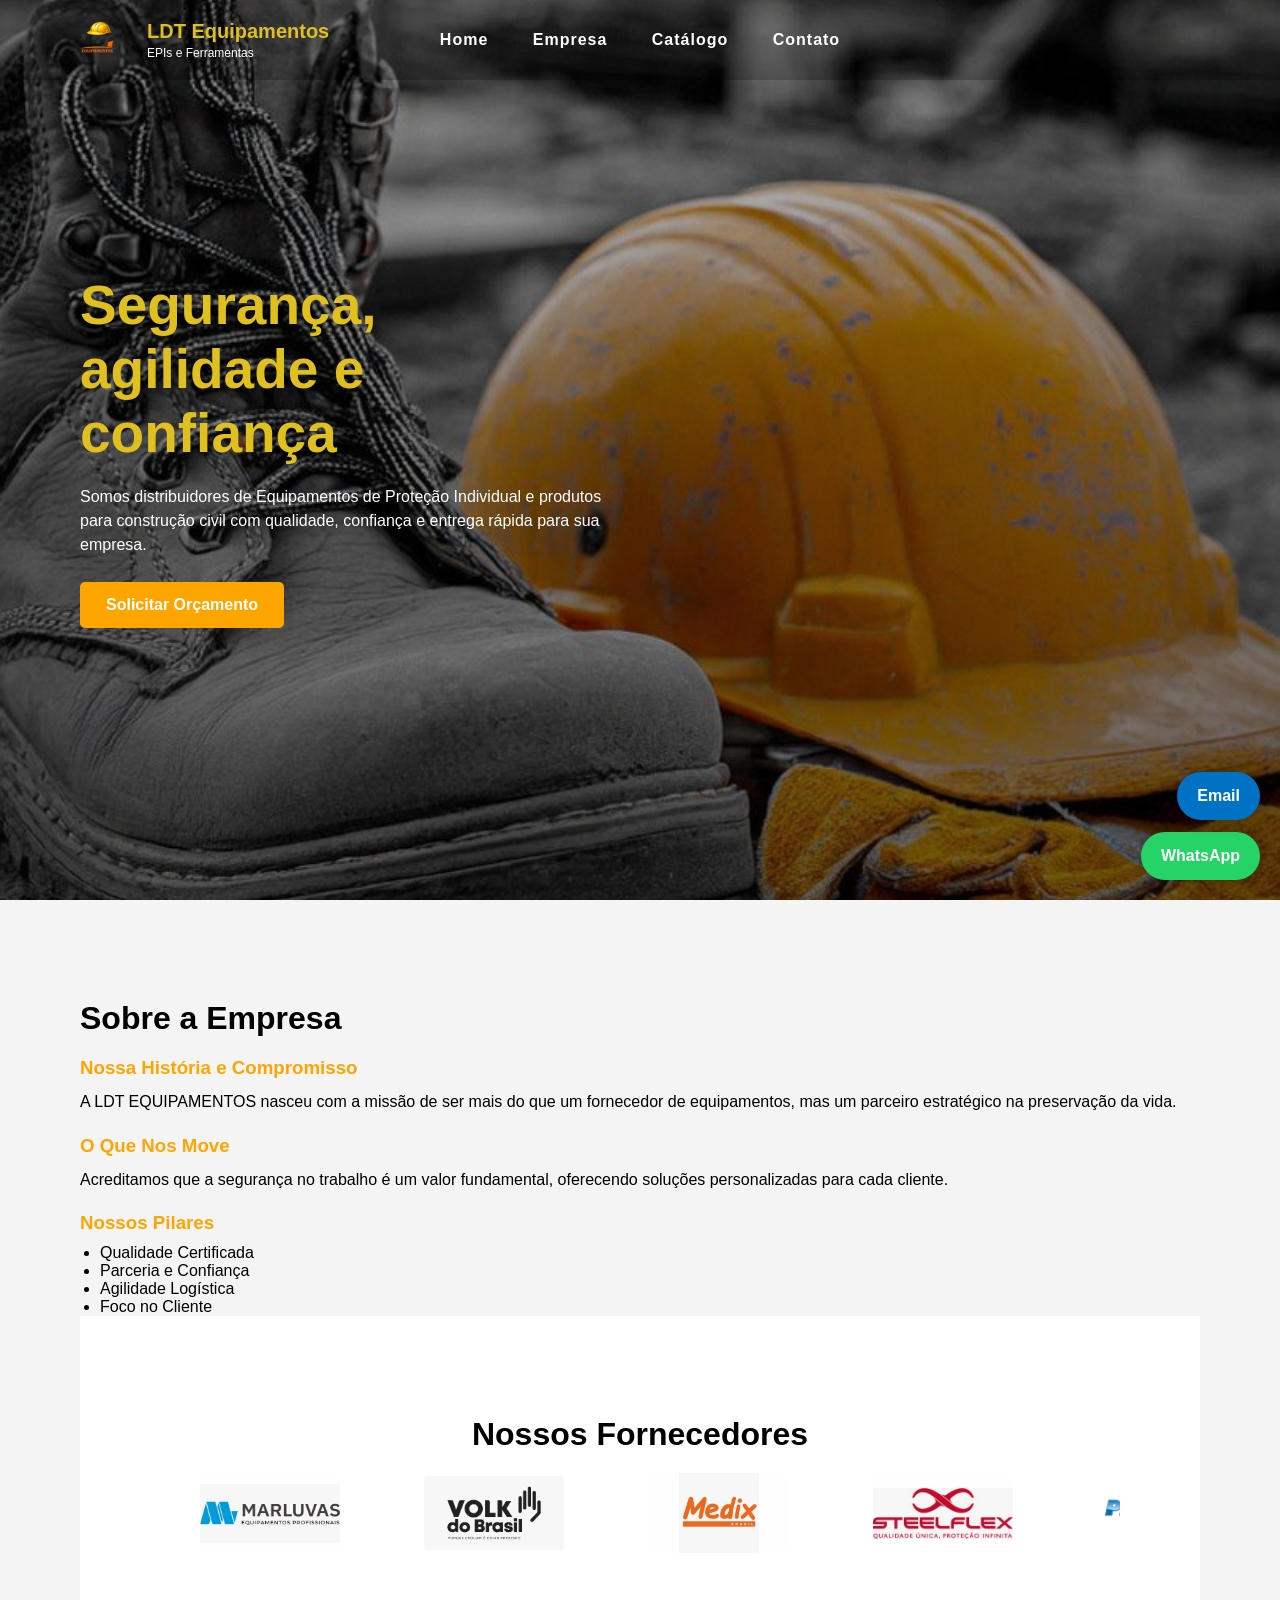
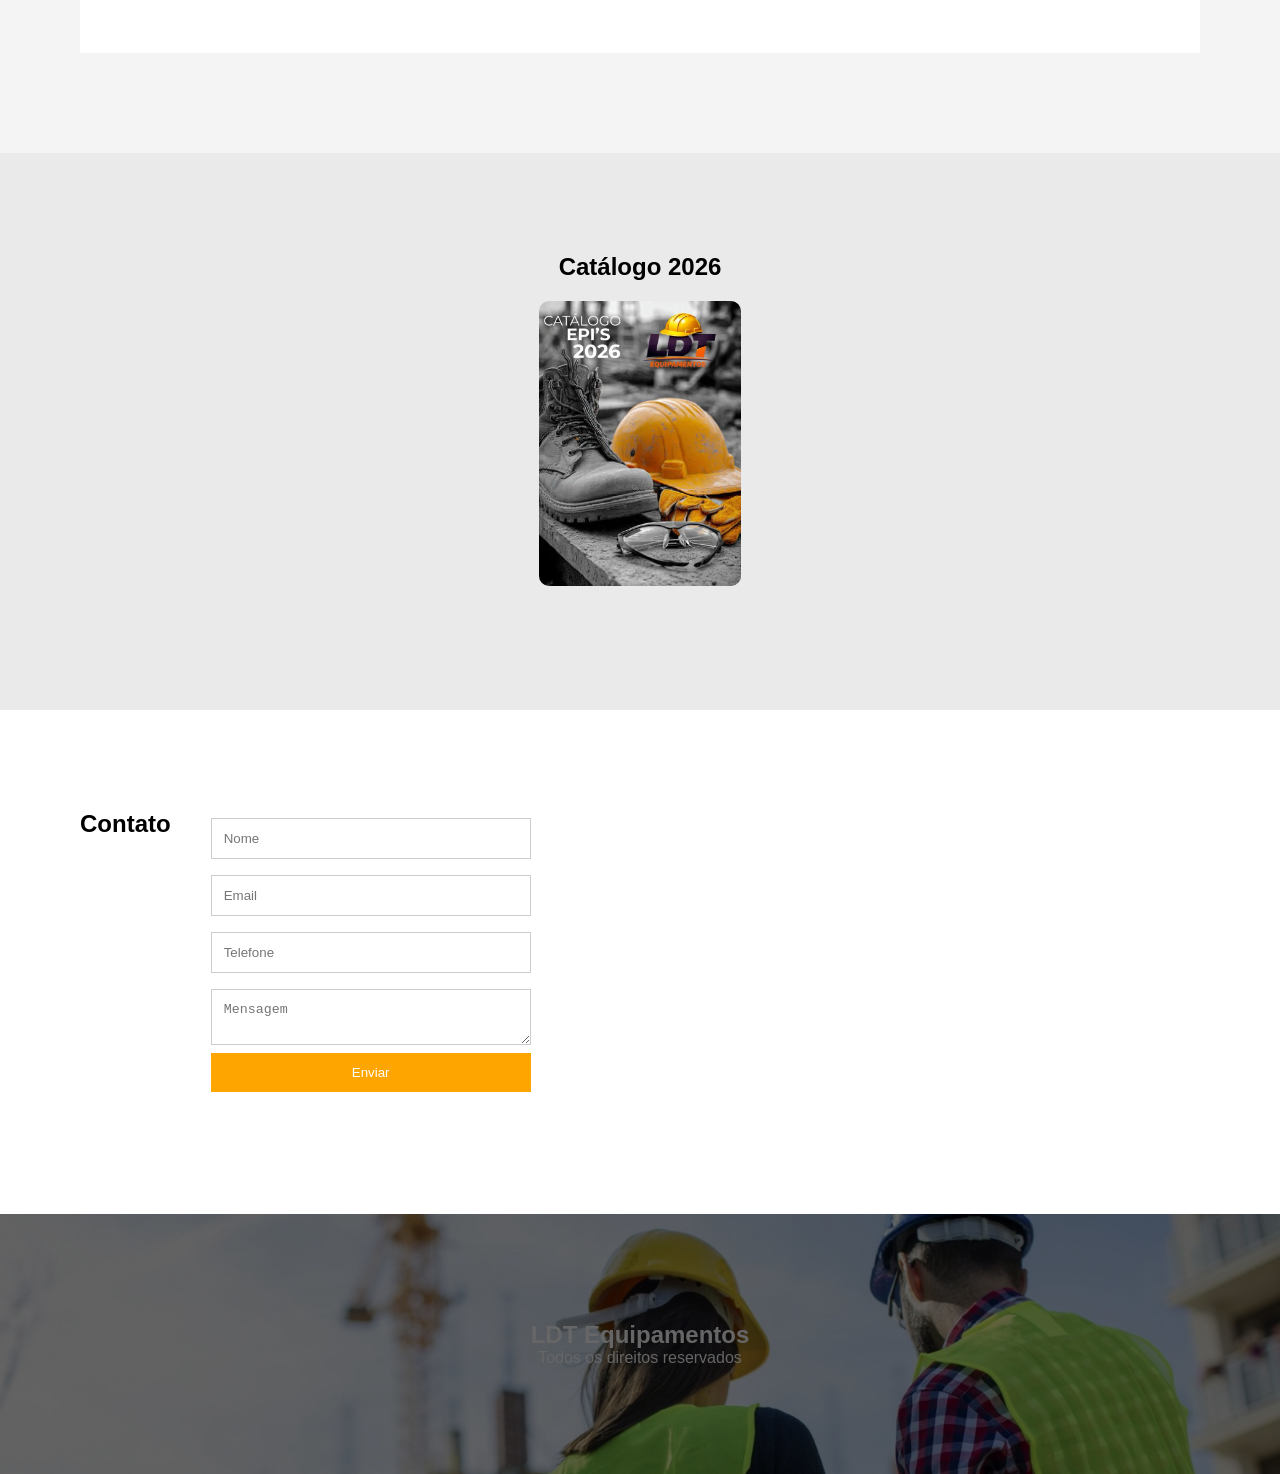
==== index.html @ c59ed526 "Add files via upload" ====
<!DOCTYPE html>
<html lang="pt-br">

<head>
    <meta charset="UTF-8">
    <meta name="viewport" content="width=device-width, initial-scale=1.0">
    <title>LDT Equipamentos</title>
    <link rel="stylesheet" href="style.css">
</head>

<body>
    <header class="header">
        <div class="logo-area"> <img src="img/logo.png.png" class="logo">
            <div class="logo-text">
                <h2>LDT Equipamentos</h2> <span>EPIs e Ferramentas</span>
            </div>
        </div>
        <nav> <a href="#home">Home</a> <a href="#sobre">Empresa</a> <a href="#catalogo">Catálogo</a> <a
                href="#contato">Contato</a> </nav>
    </header> <!-- BANNER -->
    <section id="home" class="hero">
        <div class="hero-text">
            <h1>Segurança, agilidade e confiança</h1>
            <p> Somos distribuidores de Equipamentos de Proteção Individual e produtos para construção civil com
                qualidade, confiança e entrega rápida para sua empresa. </p> <a href="https://wa.me/5511958265946"
                class="btn">Solicitar Orçamento</a>
        </div>
    </section>
    <!-- SOBRE -->
    <section id="sobre" class="sobre">
        <h2>Sobre a Empresa</h2>
        <h3>Nossa História e Compromisso</h3>
        <p> A LDT EQUIPAMENTOS nasceu com a missão de ser mais do que um fornecedor de equipamentos, mas um parceiro
            estratégico na preservação da vida. </p>
        <h3>O Que Nos Move</h3>
        <p> Acreditamos que a segurança no trabalho é um valor fundamental, oferecendo soluções personalizadas para cada
            cliente. </p>
        <h3>Nossos Pilares</h3>
        <ul>
            <li>Qualidade Certificada</li>
            <li>Parceria e Confiança</li>
            <li>Agilidade Logística</li>
            <li>Foco no Cliente</li>
        </ul>

        <!-- FORNECEDORES -->
<section class="fornecedores">
    <h2>Nossos Fornecedores</h2>

    <div class="logos">
        <div class="logos-slide">
            <img src="img/fornecedor1.png.jpeg">
            <img src="img/fornecedor2.png.jpeg">
            <img src="img/fornecedor3.png.jpeg">
            <img src="img/fornecedor4.png.jpeg">
            <img src="img/fornecedor5.png.jpeg">
            <img src="img/fornecedor6.png.jpeg">
            <img src="img/fornecedor7.png.jpeg">

            <!-- repetir para efeito infinito -->
            <img src="img/fornecedor1.png.jpeg">
            <img src="img/fornecedor2.png.jpeg">
            <img src="img/fornecedor3.png.jpeg">
            <img src="img/fornecedor4.png.jpeg">
            <img src="img/fornecedor5.png.jpeg">
            <img src="img/fornecedor6.png.jpeg">
            <img src="img/fornecedor7.png.jpeg">
        </div>
    </div>
</section>

    </section> <!-- CATÁLOGO -->
    <section id="catalogo" class="catalogo">
        <h2>Catálogo 2026</h2> <a href="catalogo.html"> <img src="img/catalogoLdt .JPG.jpeg"> </a>
    </section> <!-- CONTATO -->
    <section id= sa"contato" class="contato">
        <h2>Contato</h2>
        <form> <input type="text" placeholder="Nome"> <input type="email" placeholder="Email"> <input type="text"
                placeholder="Telefone"> <textarea placeholder="Mensagem"></textarea> <button>Enviar</button> </form>
        <!-- MAPA -->
        <div class="mapa"> <iframe src="https://www.google.com/maps?q=São%20Paulo&output=embed" width="100%"
                height="300" style="border:0;"> </iframe> </div>
    </section> <!-- FOOTER -->
    <footer class="footer">

    <div class="footer-text">
        <h2>LDT Equipamentos</h2>
        <p>Todos os direitos reservados</p>
    </div>
</footer><!-- WHATSAPP --> <a
        href="https://wa.me/5511958265946?text=Olá,%20vim%20pelo%20site%20da%20LDT%20Equipamentos" class="whatsapp"
        target="_blank"> WhatsApp </a> <a href="mailto:vendas@ldtequipamentos.com.br" class="email-btn"> Email </a>
</body>

</html>
---- style.css ----
* {
  margin: 0;
  padding: 0;
  box-sizing: border-box;
}

body {
  font-family: Arial, Helvetica, sans-serif;
  overflow-x: hidden;
}

/* MENU */
.header {
  position: fixed;
  width: 100%;
  background: rgba(0, 0, 0, 0.212);
  display: flex;
  align-items: center;
  padding: 15px 60px;
  z-index: 1000;
}

/* MENU CENTRALIZADO */
nav {
  position: absolute;
  left: 50%;
  transform: translateX(-50%);
}

nav a {
  color: white;
  margin: 0 20px;
  text-decoration: none;
  font-weight: bold;
  transition: 0.3s;
  letter-spacing: 1px;
}

nav a:hover {
  color: orange;
}

/* LOGO */
.logo-area {
  display: flex;
  align-items: center;
  gap: 12px;
}

.logo {
  height: 50px;
}

.logo-text h2 {
  color: rgb(224, 192, 31);
  font-size: 20px;
}

.logo-text span {
  color: white;
  font-size: 12px;
}

/* BANNER */
.hero {
  height: 100vh;
  width: 100%;
  background: linear-gradient(rgba(0, 0, 0, 0.292), rgba(0, 0, 0, 0.549)), url("img/logo1.png.jpeg");
  background-size: cover;
  background-position: center;
  background-repeat: no-repeat;
  display: flex;
  align-items: center;
  padding: 120px 80px;
  color: rgb(224, 192, 31);
}

.hero-text {
  max-width: 550px;
}

.hero h1 {
  font-size: 55px;
  margin-bottom: 20px;
}

.hero p {
  color: white;
  line-height: 1.5;
}

/* BOTÃO */
.btn {
  display: inline-block;
  margin-top: 25px;
  background: orange;
  color: white;
  padding: 14px 26px;
  text-decoration: none;
  border-radius: 5px;
  transition: 0.3s;
  font-weight: bold;
}

.btn:hover {
  background: rgb(224, 145, 0);
  transform: scale(1.05);
}

/* SEÇÕES */
section {
  padding: 100px 80px;
}

.sobre {
  background: #f4f4f4;
}

.sobre h2 {
  font-size: 32px;
  margin-bottom: 20px;
}

.sobre h3 {
  margin-top: 20px;
  color: orange;
}

.sobre p {
  margin-top: 10px;
  line-height: 1.6;
}

.sobre ul {
  margin-top: 10px;
  padding-left: 20px;
}

/* PRODUTOS */
.produtos {
  text-align: center;
}

/* CARDS */
.cards {
  display: flex;
  flex-wrap: wrap;
  gap: 25px;
  margin-top: 30px;
}

.card {
  background: white;
  padding: 40px;
  border-radius: 10px;
  flex: 1 1 250px;
  text-align: center;
  box-shadow: 0 5px 15px rgba(68, 162, 9, 0.701);
  transition: 0.3s;
}

.card:hover {
  transform: translateY(-8px);
}

/* CATÁLOGO */
.catalogo {
  text-align: center;
  background: #eaeaea;
}

.catalogo img {
  width: 18%;
  margin: 20px;
  cursor: pointer;
  transition: 0.3s;
  border-radius: 10px;
}

.catalogo img:hover {
  transform: scale(1.05);
}

/* CONTATO */
.contato {
  display: flex;
  flex-wrap: wrap;
  gap: 40px;
  align-items: flex-start;
}

form {
  display: flex;
  flex-direction: column;
  width: 320px;
}

form input,
textarea {
  margin: 8px 0;
  padding: 12px;
  border: 1px solid #ccc;
}

button {
  background: orange;
  color: white;
  padding: 12px;
  border: none;
  cursor: pointer;
  transition: 0.3s;
}

button:hover {
  background: rgb(224, 145, 0);
}

/* MAPA */
.mapa {
  flex: 1;
  min-width: 300px;
  border-radius: 10px;
  overflow: hidden;
}

.footer {
  position: relative;
  width: 100%;
  height: 260px;
  background: url("img/footer.jpg1.jpeg") center/cover no-repeat; /* fundo */
  display: flex;
  justify-content: center;
  align-items: center;
  background-position: center 30%;
}

/* imagem por cima (sem cortar) */
.footer-img {
  position: absolute;
  height: 100%;
  width: auto;
  object-fit: contain;
}

/* camada escura */
.footer::after {
  content: "";
  position: absolute;
  width: 100%;
  height: 100%;
  background: rgba(0,0,0,0.6);
}

/* texto */
.footer-text {
  position: relative;
  color: white;
  text-align: center;
}
/* WHATSAPP */
.whatsapp {
  position: fixed;
  bottom: 20px;
  right: 20px;
  background: #25D366;
  color: white;
  padding: 15px 20px;
  border-radius: 50px;
  text-decoration: none;
  font-weight: bold;
  box-shadow: 0 0 15px rgba(0, 0, 0, 0.3);
  transition: 0.3s;
}

.whatsapp:hover {
  transform: scale(1.1);
}

/* RESPONSIVO */
@media (max-width: 768px) {
  .hero {
    padding: 100px 20px;
  }

  .header {
    padding: 15px 20px;
  }

  section {
    padding: 80px 20px;
  }

  .catalogo img {
    width: 80%;
  }

  .contato {
    flex-direction: column;
  }
}

.email-btn {
  position: fixed;
  bottom: 80px;
  right: 20px;
  background: #0072c6;
  color: white;
  padding: 15px 20px;
  border-radius: 50px;
  text-decoration: none;
  font-weight: bold;
  box-shadow: 0 0 15px rgba(0, 0, 0, 0.3);
  transition: 0.3s;
}

.email-btn:hover {
  transform: scale(1.1);
}

/* FORNECEDORES */
.fornecedores {
  background: white;
  text-align: center;
}

.fornecedores h2 {
  margin-bottom: 1;
}

.logos {
  overflow: hidden;
  white-space: nowrap;
  position: relative;
}

.logos img {
  width: 140px;
  height: 800px;
  object-fit: contain;
  background: rgb(255, 254, 254);      /* opcional (fica padrão) */
  padding: 10,000000001px;          /* espaço interno */
  border-radius: 8px;     /* leve arredondado */
}

.logos-slide {
  display: inline-block;
  animation: slide 25s linear infinite;
}

.logos img {
  height: 80px;
  margin: 0 40px;
  vertical-align: middle;
}

@keyframes slide {
  from {
    transform: translateX(0);
  }
  to {
    transform: translateX(-50%);
  }
}
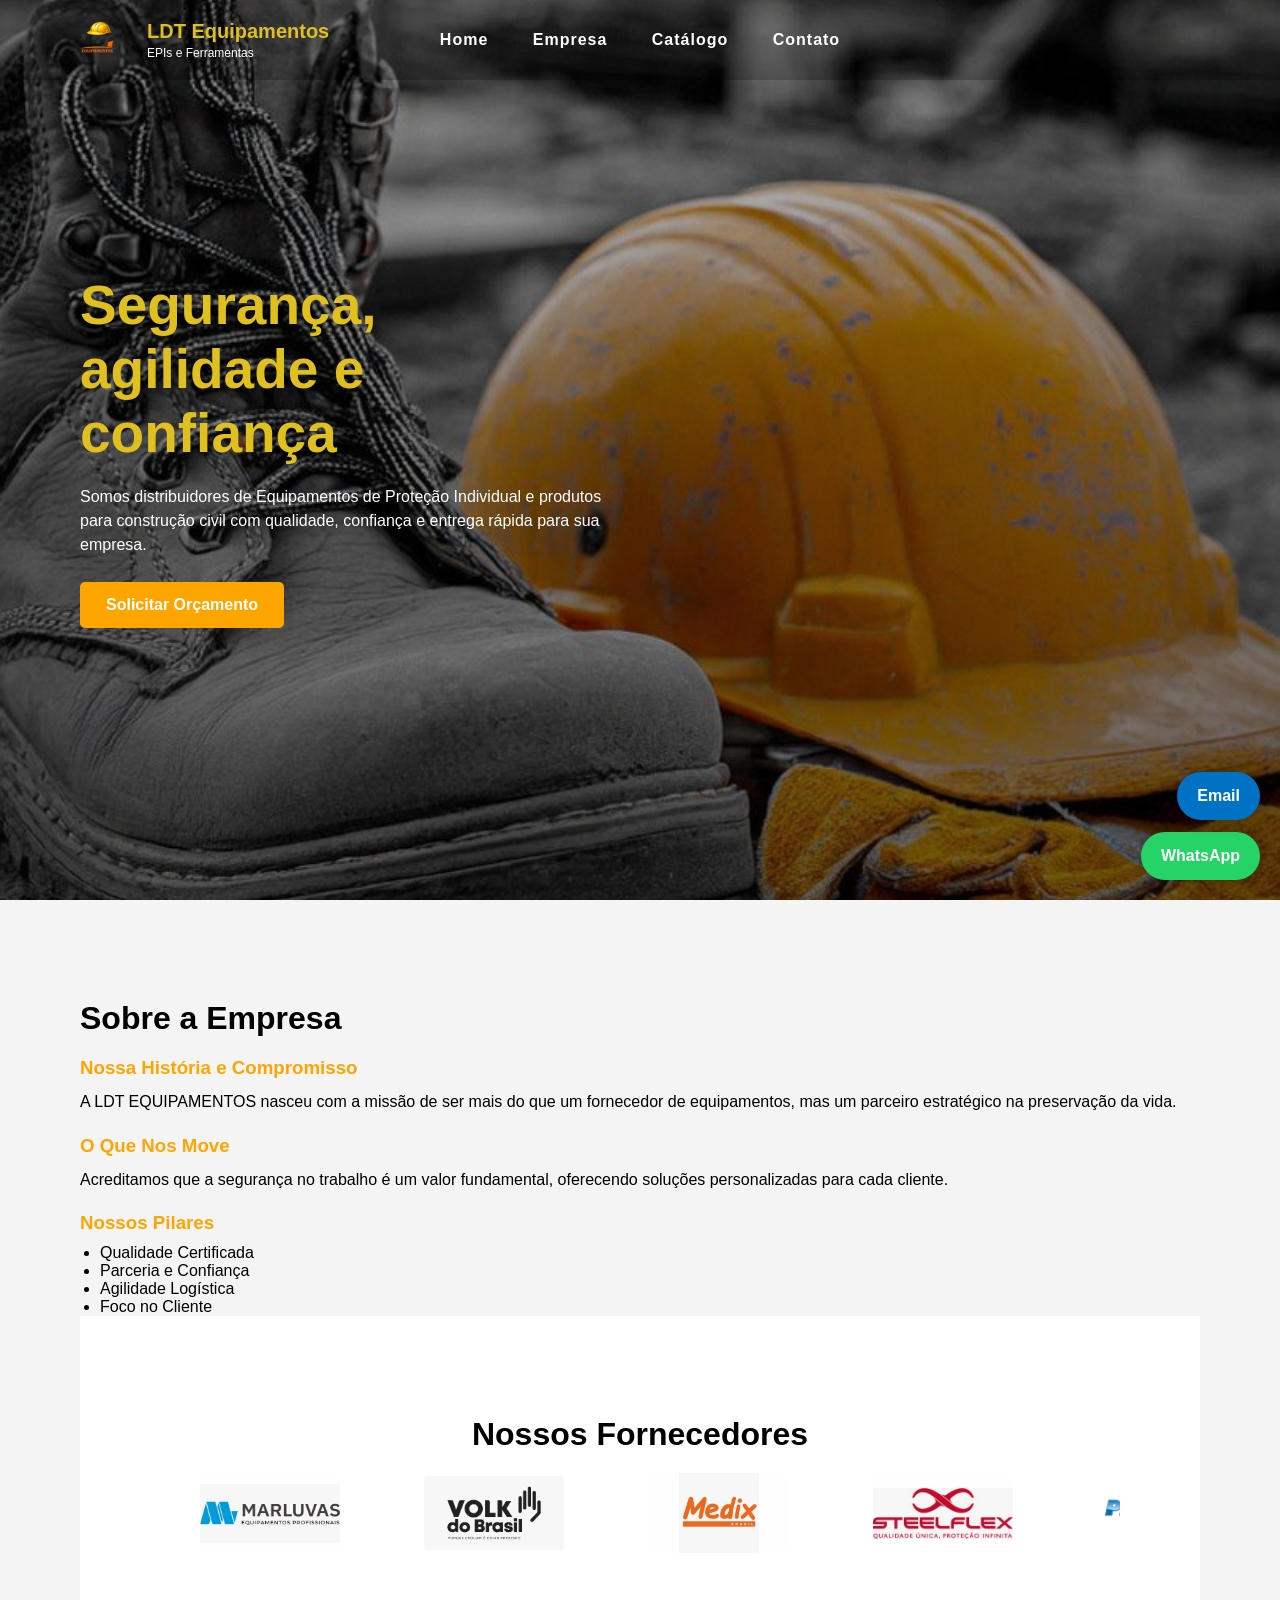
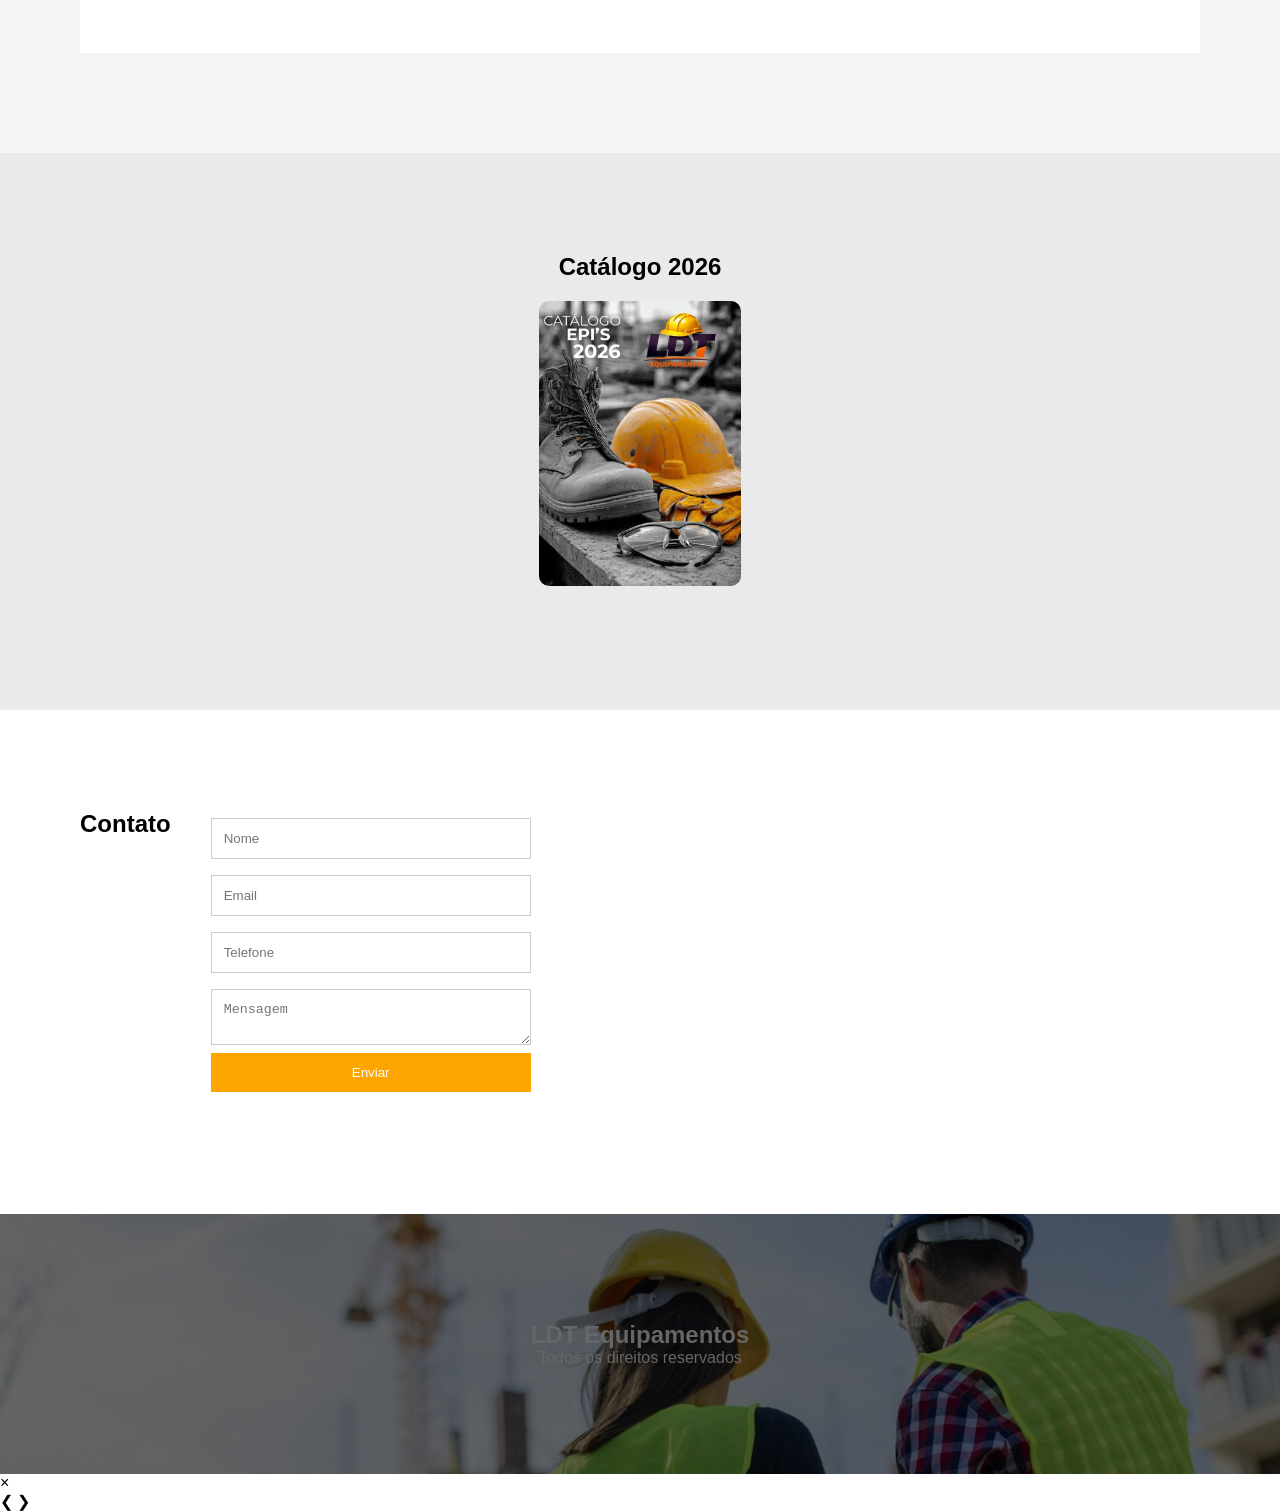
==== commit 3cd166b8: "Add files via upload" ====
--- a/index.html
+++ b/index.html
@@ -22,7 +22,7 @@
         <div class="hero-text">
             <h1>Segurança, agilidade e confiança</h1>
             <p> Somos distribuidores de Equipamentos de Proteção Individual e produtos para construção civil com
-                qualidade, confiança e entrega rápida para sua empresa. </p> <a href="https://wa.me/5511958265946"
+                qualidade, confiança e entrega rápida para sua empresa. </p> <a href="https://wa.me/5511946620634"
                 class="btn">Solicitar Orçamento</a>
         </div>
     </section>
@@ -44,36 +44,37 @@
         </ul>
 
         <!-- FORNECEDORES -->
-<section class="fornecedores">
-    <h2>Nossos Fornecedores</h2>
+        <section class="fornecedores">
+            <h2>Nossos Fornecedores</h2>
 
-    <div class="logos">
-        <div class="logos-slide">
-            <img src="img/fornecedor1.png.jpeg">
-            <img src="img/fornecedor2.png.jpeg">
-            <img src="img/fornecedor3.png.jpeg">
-            <img src="img/fornecedor4.png.jpeg">
-            <img src="img/fornecedor5.png.jpeg">
-            <img src="img/fornecedor6.png.jpeg">
-            <img src="img/fornecedor7.png.jpeg">
+            <div class="logos">
+                <div class="logos-slide">
+                    <img src="img/fornecedor1.png.jpeg">
+                    <img src="img/fornecedor2.png.jpeg">
+                    <img src="img/fornecedor3.png.jpeg">
+                    <img src="img/fornecedor4.png.jpeg">
+                    <img src="img/fornecedor5.png.jpeg">
+                    <img src="img/fornecedor6.png.jpeg">
+                    <img src="img/fornecedor7.png.jpeg">
 
-            <!-- repetir para efeito infinito -->
-            <img src="img/fornecedor1.png.jpeg">
-            <img src="img/fornecedor2.png.jpeg">
-            <img src="img/fornecedor3.png.jpeg">
-            <img src="img/fornecedor4.png.jpeg">
-            <img src="img/fornecedor5.png.jpeg">
-            <img src="img/fornecedor6.png.jpeg">
-            <img src="img/fornecedor7.png.jpeg">
-        </div>
-    </div>
-</section>
+                    <!-- repetir para efeito infinito -->
+                    <img src="img/fornecedor1.png.jpeg">
+                    <img src="img/fornecedor2.png.jpeg">
+                    <img src="img/fornecedor3.png.jpeg">
+                    <img src="img/fornecedor4.png.jpeg">
+                    <img src="img/fornecedor5.png.jpeg">
+                    <img src="img/fornecedor6.png.jpeg">
+                    <img src="img/fornecedor7.png.jpeg">
+                    <img src="img/fornecedor9.png.jpeg">
+                </div>
+            </div>
+        </section>
 
     </section> <!-- CATÁLOGO -->
     <section id="catalogo" class="catalogo">
         <h2>Catálogo 2026</h2> <a href="catalogo.html"> <img src="img/catalogoLdt .JPG.jpeg"> </a>
     </section> <!-- CONTATO -->
-    <section id= sa"contato" class="contato">
+    <section id=sa"contato" class="contato">
         <h2>Contato</h2>
         <form> <input type="text" placeholder="Nome"> <input type="email" placeholder="Email"> <input type="text"
                 placeholder="Telefone"> <textarea placeholder="Mensagem"></textarea> <button>Enviar</button> </form>
@@ -83,13 +84,24 @@
     </section> <!-- FOOTER -->
     <footer class="footer">
 
-    <div class="footer-text">
-        <h2>LDT Equipamentos</h2>
-        <p>Todos os direitos reservados</p>
-    </div>
-</footer><!-- WHATSAPP --> <a
-        href="https://wa.me/5511958265946?text=Olá,%20vim%20pelo%20site%20da%20LDT%20Equipamentos" class="whatsapp"
+        <div class="footer-text">
+            <h2>LDT Equipamentos</h2>
+            <p>Todos os direitos reservados</p>
+        </div>
+    </footer><!-- WHATSAPP --> <a
+        href="https://wa.me/5511946620634?text=Olá,%20vim%20pelo%20site%20da%20LDT%20Equipamentos" class="whatsapp"
         target="_blank"> WhatsApp </a> <a href="mailto:vendas@ldtequipamentos.com.br" class="email-btn"> Email </a>
 </body>
 
+<!-- MODAL -->
+<div id="modal" class="modal">
+    <span class="fechar">&times;</span>
+    <img class="modal-img" id="imgExpandida">
+    <div class="setas">
+        <span class="prev">&#10094;</span>
+        <span class="next">&#10095;</span>
+    </div>
+</div>
+
+
 </html>
--- a/style.css
+++ b/style.css
@@ -360,4 +360,27 @@
   to {
     transform: translateX(-50%);
   }
+}
+@media (max-width: 768px) {
+
+  /* arruma o header */
+  .header {
+    flex-direction: column;
+    align-items: center;
+  }
+
+  /* REMOVE o posicionamento bugado no celular */
+  nav {
+    position: static;
+    transform: none;
+    margin-top: 10px;
+  }
+
+  /* deixa o menu organizado */
+  nav a {
+    display: block;
+    margin: 8px 0;
+    text-align: center;
+  }
+
 }
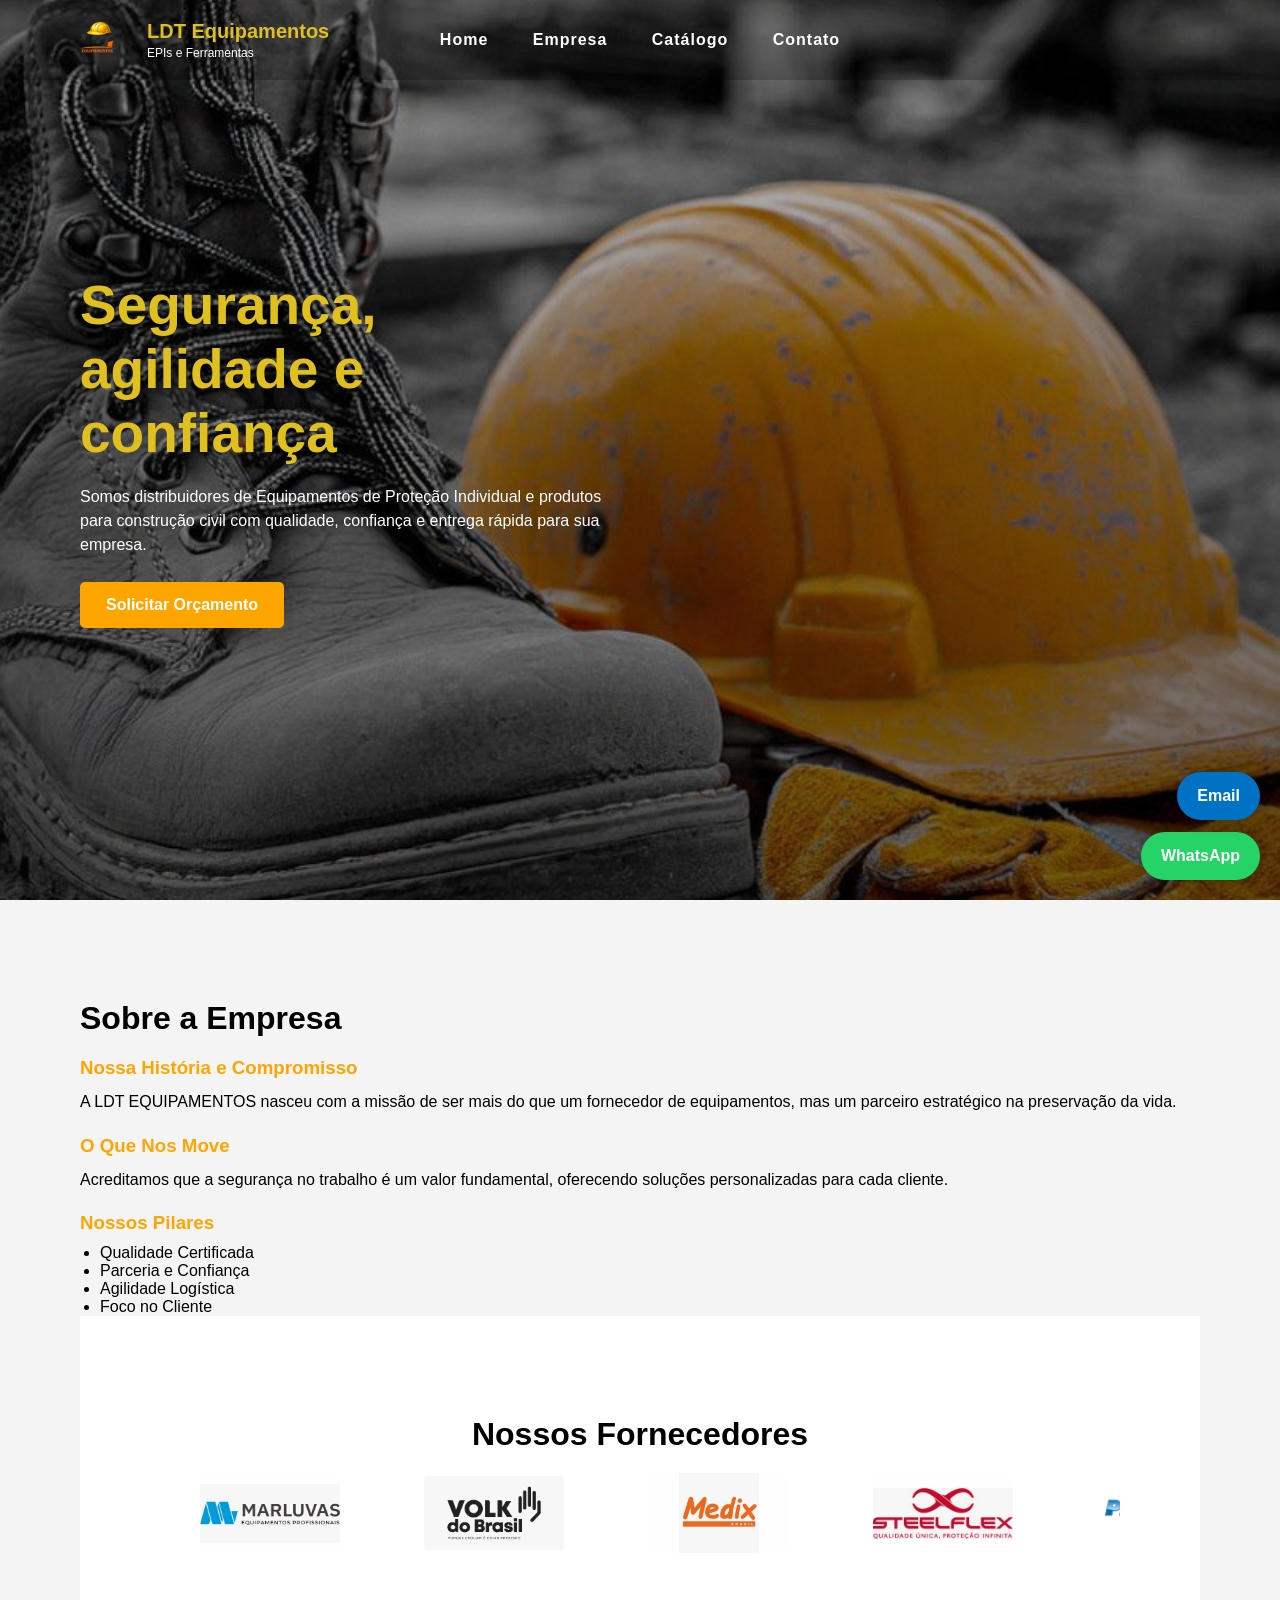
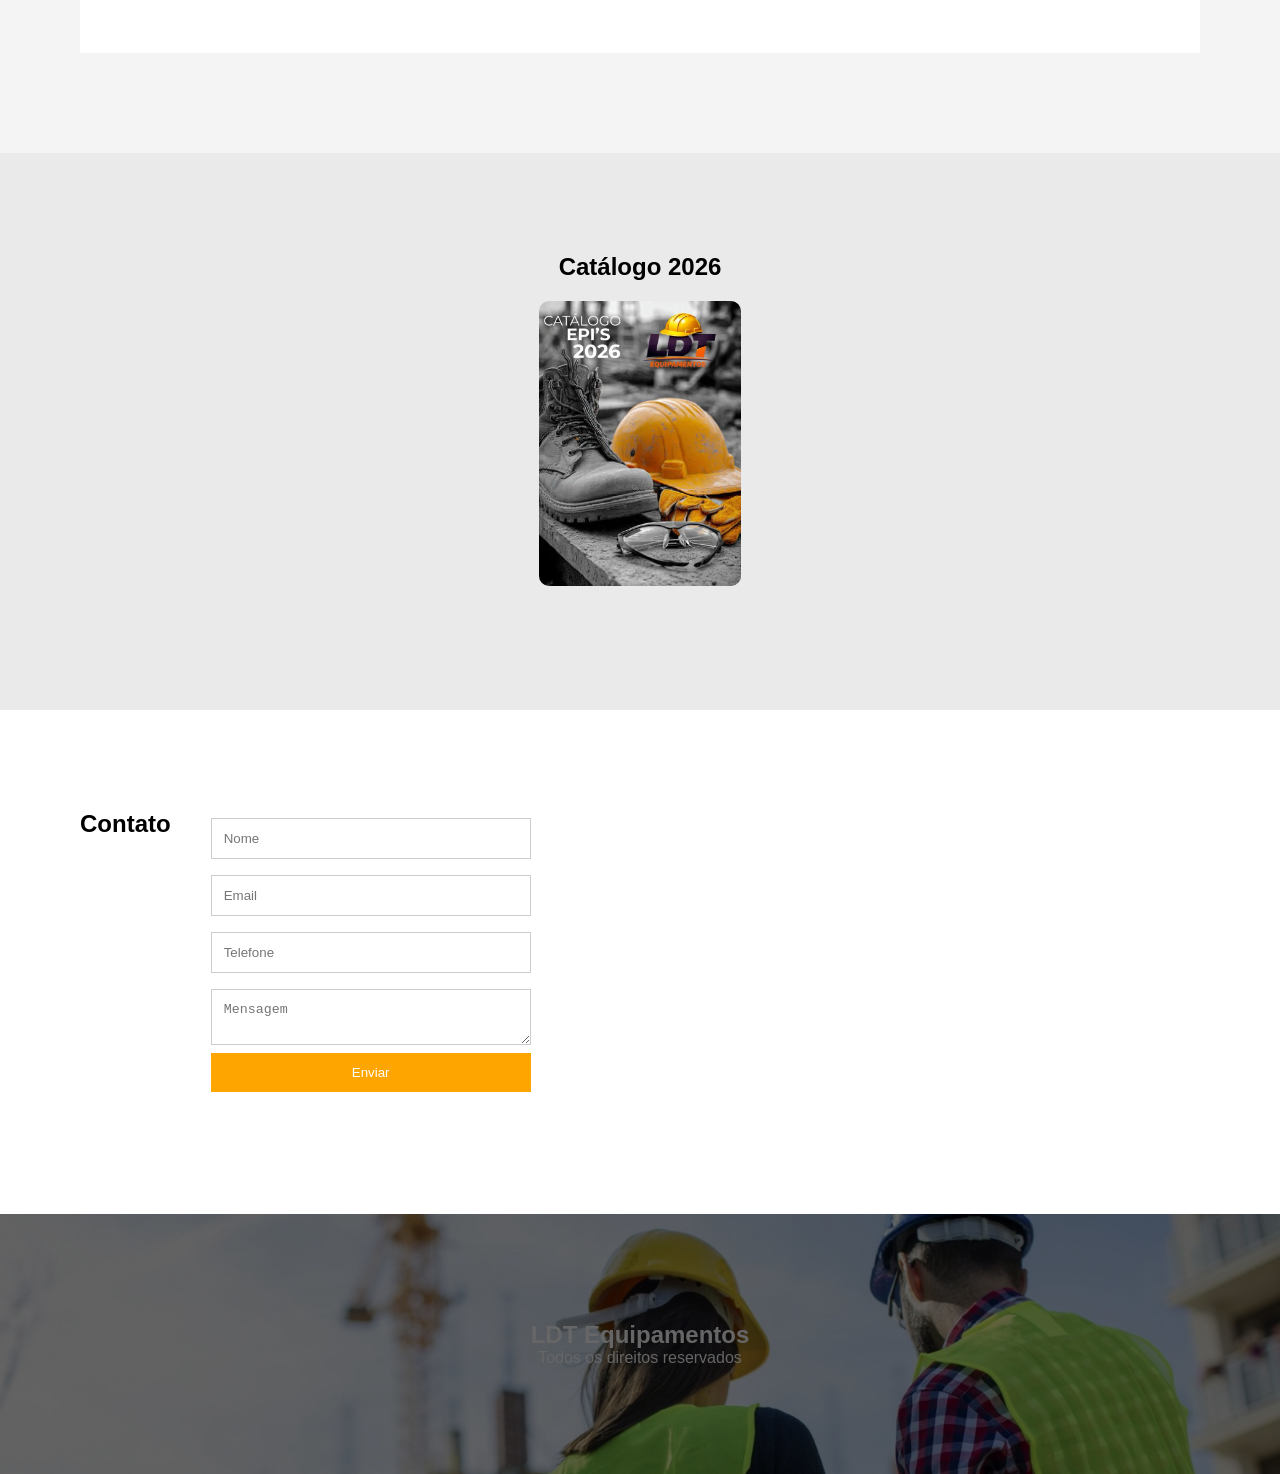
==== commit 10bab409: "Add files via upload" ====
--- a/index.html
+++ b/index.html
@@ -91,17 +91,20 @@
     </footer><!-- WHATSAPP --> <a
         href="https://wa.me/5511946620634?text=Olá,%20vim%20pelo%20site%20da%20LDT%20Equipamentos" class="whatsapp"
         target="_blank"> WhatsApp </a> <a href="mailto:vendas@ldtequipamentos.com.br" class="email-btn"> Email </a>
+
+
+    <!-- MODAL -->
+    <div id="modal" class="modal">
+        <span class="fechar">&times;</span>
+        <img class="modal-img" id="imgExpandida">
+        <div class="setas">
+            <span class="prev">&#10094;</span>
+            <span class="next">&#10095;</span>
+        </div>
+    </div>
+
+    <script src="script.js"></script>
+
 </body>
 
-<!-- MODAL -->
-<div id="modal" class="modal">
-    <span class="fechar">&times;</span>
-    <img class="modal-img" id="imgExpandida">
-    <div class="setas">
-        <span class="prev">&#10094;</span>
-        <span class="next">&#10095;</span>
-    </div>
-</div>
-
-
 </html>
--- a/style.css
+++ b/style.css
@@ -227,7 +227,8 @@
   position: relative;
   width: 100%;
   height: 260px;
-  background: url("img/footer.jpg1.jpeg") center/cover no-repeat; /* fundo */
+  background: url("img/footer.jpg1.jpeg") center/cover no-repeat;
+  /* fundo */
   display: flex;
   justify-content: center;
   align-items: center;
@@ -248,7 +249,7 @@
   position: absolute;
   width: 100%;
   height: 100%;
-  background: rgba(0,0,0,0.6);
+  background: rgba(0, 0, 0, 0.6);
 }
 
 /* texto */
@@ -257,6 +258,7 @@
   color: white;
   text-align: center;
 }
+
 /* WHATSAPP */
 .whatsapp {
   position: fixed;
@@ -337,9 +339,12 @@
   width: 140px;
   height: 800px;
   object-fit: contain;
-  background: rgb(255, 254, 254);      /* opcional (fica padrão) */
-  padding: 10,000000001px;          /* espaço interno */
-  border-radius: 8px;     /* leve arredondado */
+  background: rgb(255, 254, 254);
+  /* opcional (fica padrão) */
+  padding: 10, 000000001px;
+  /* espaço interno */
+  border-radius: 8px;
+  /* leve arredondado */
 }
 
 .logos-slide {
@@ -357,10 +362,12 @@
   from {
     transform: translateX(0);
   }
+
   to {
     transform: translateX(-50%);
   }
 }
+
 @media (max-width: 768px) {
 
   /* arruma o header */
@@ -383,4 +390,52 @@
     text-align: center;
   }
 
+}
+
+/* MODAL */
+.modal {
+  display: none;
+  position: fixed;
+  z-index: 2000;
+  left: 0;
+  top: 0;
+  width: 100%;
+  height: 100%;
+  background: rgba(0, 0, 0, 0.9);
+  justify-content: center;
+  align-items: center;
+}
+
+.modal-img {
+  max-width: 90%;
+  max-height: 80%;
+  border-radius: 10px;
+}
+
+.fechar {
+  position: absolute;
+  top: 20px;
+  right: 40px;
+  color: white;
+  font-size: 40px;
+  cursor: pointer;
+}
+
+/* SETAS */
+.setas span {
+  position: absolute;
+  top: 50%;
+  transform: translateY(-50%);
+  font-size: 40px;
+  color: white;
+  cursor: pointer;
+  padding: 10px;
+}
+
+.prev {
+  left: 20px;
+}
+
+.next {
+  right: 20px;
 }
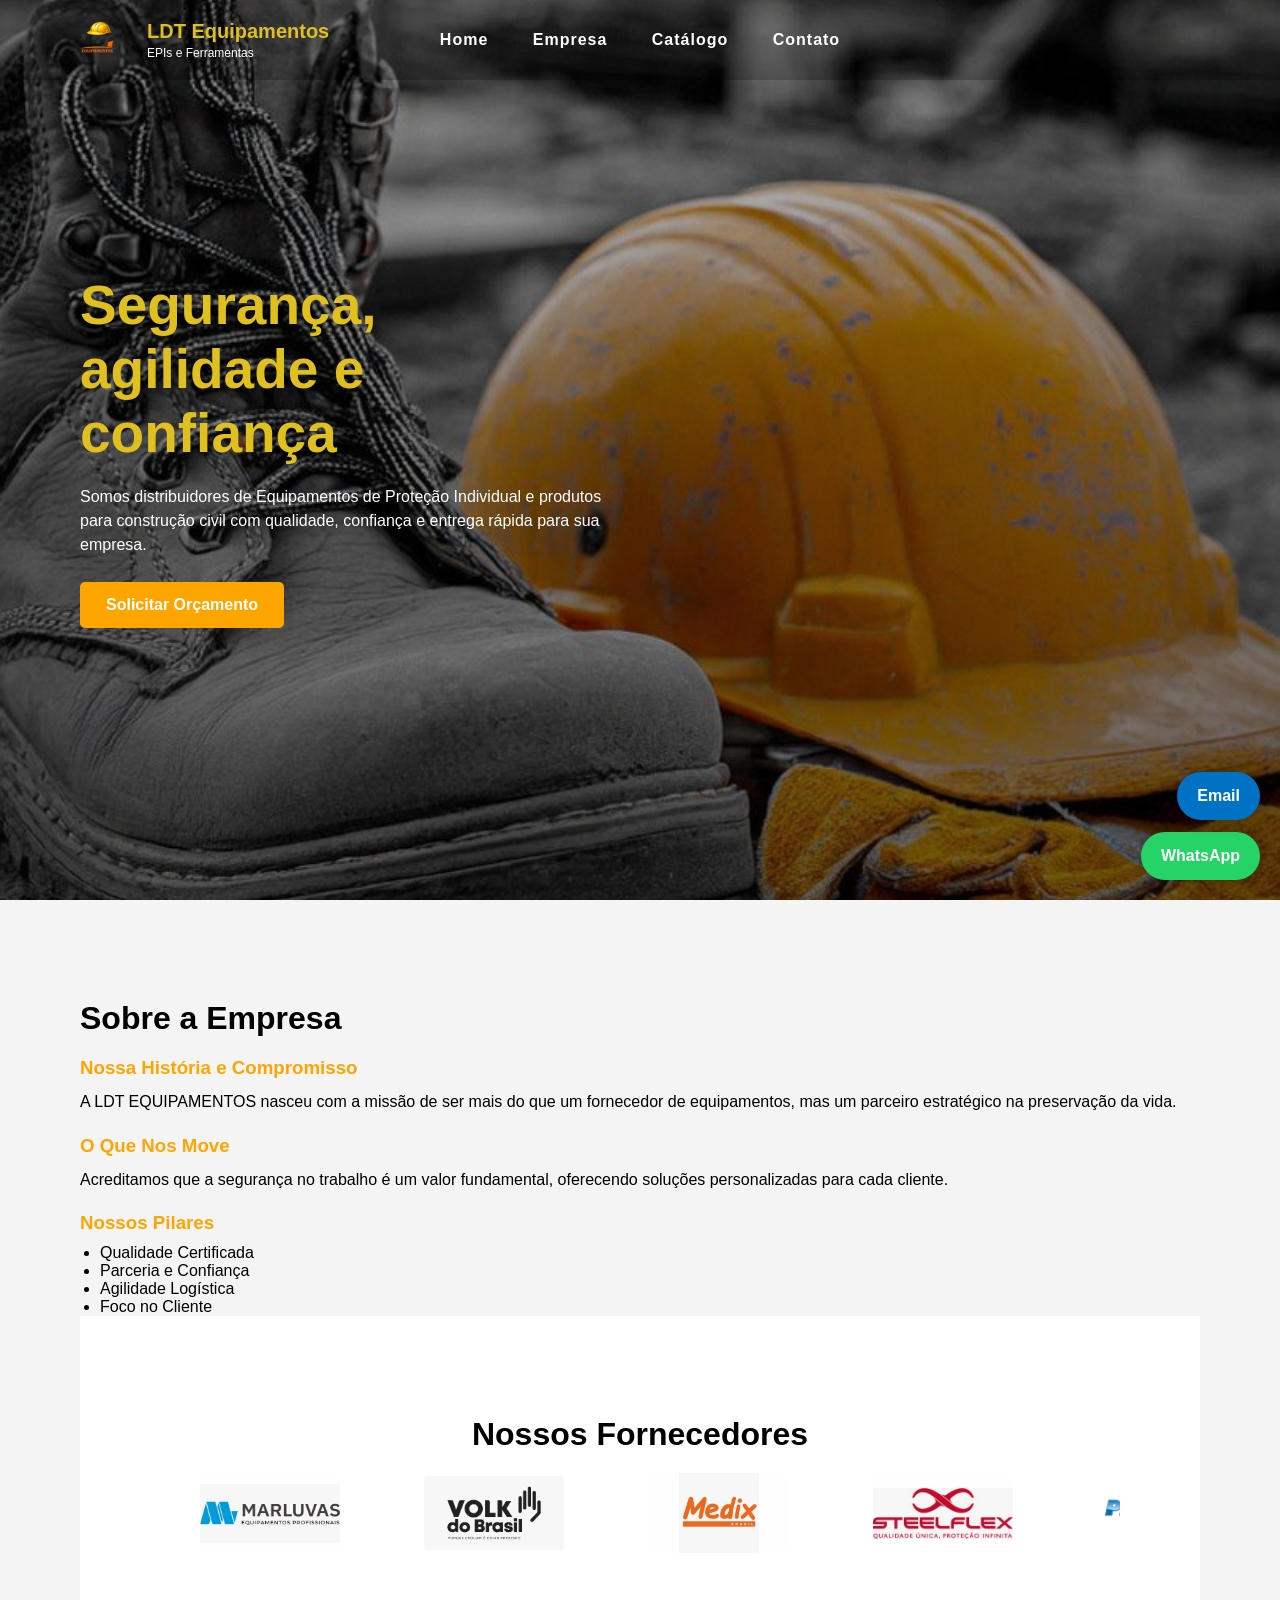
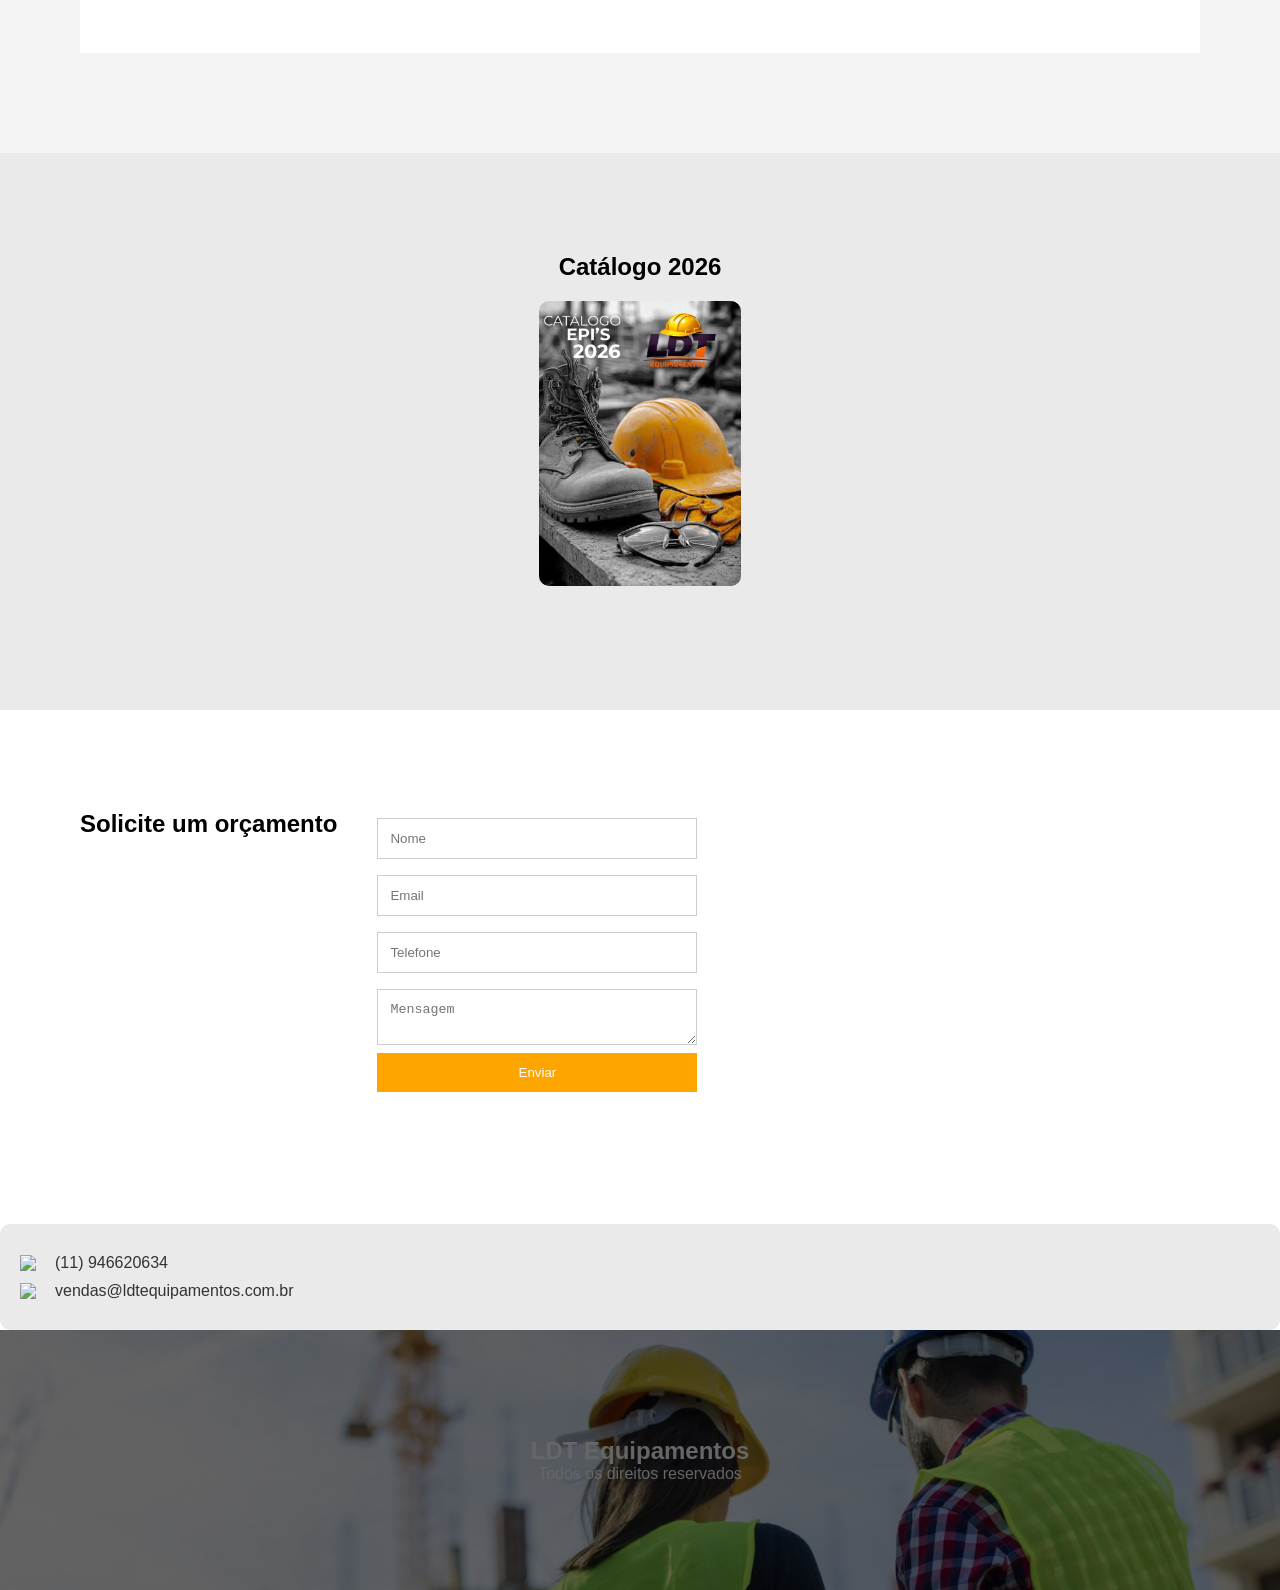
==== commit 97513e58: "Add files via upload" ====
--- a/index.html
+++ b/index.html
@@ -72,16 +72,33 @@
 
     </section> <!-- CATÁLOGO -->
     <section id="catalogo" class="catalogo">
-        <h2>Catálogo 2026</h2> <a href="catalogo.html"> <img src="img/catalogoLdt .JPG.jpeg"> </a>
+        <h2>Catálogo 2026</h2> <a href="catalogo.html"> <img src="img/catalogoLdt .JPG.jpeg" class="nao-expandir"></a>
     </section> <!-- CONTATO -->
     <section id=sa"contato" class="contato">
-        <h2>Contato</h2>
+        <h2>Solicite um orçamento</h2>
         <form> <input type="text" placeholder="Nome"> <input type="email" placeholder="Email"> <input type="text"
                 placeholder="Telefone"> <textarea placeholder="Mensagem"></textarea> <button>Enviar</button> </form>
         <!-- MAPA -->
+        
+        
         <div class="mapa"> <iframe src="https://www.google.com/maps?q=São%20Paulo&output=embed" width="100%"
                 height="300" style="border:0;"> </iframe> </div>
-    </section> <!-- FOOTER -->
+    </section>
+    
+    <div class="contato-mapa">
+
+    <div class="item-contato">
+        <img src="https://cdn-icons-png.flaticon.com/512/124/124034.png">
+        <span>(11) 946620634</span>
+    </div>
+    <div class="item-contato">
+        <img src="https://cdn-icons-png.flaticon.com/512/732/732200.png">
+        <span>vendas@ldtequipamentos.com.br</span>
+    </div>
+
+</div>
+    
+    <!-- FOOTER -->
     <footer class="footer">
 
         <div class="footer-text">
--- a/style.css
+++ b/style.css
@@ -407,9 +407,10 @@
 }
 
 .modal-img {
-  max-width: 90%;
-  max-height: 80%;
-  border-radius: 10px;
+  width: 95%;
+  height: auto;
+  max-height: 95%;
+  object-fit: contain;
 }
 
 .fechar {
@@ -438,4 +439,27 @@
 
 .next {
   right: 20px;
+}
+
+.contato-mapa {
+    background-color: #eaeaea;
+    padding: 20px;
+    border-radius: 10px;
+    margin-top: 10px;
+}
+
+.item-contato {
+    display: flex;
+    align-items: center;
+    margin: 10px 0;
+}
+
+.item-contato img {
+    width: 25px;
+    margin-right: 10px;
+}
+
+.item-contato span {
+    font-size: 16px;
+    color: #333;
 }
